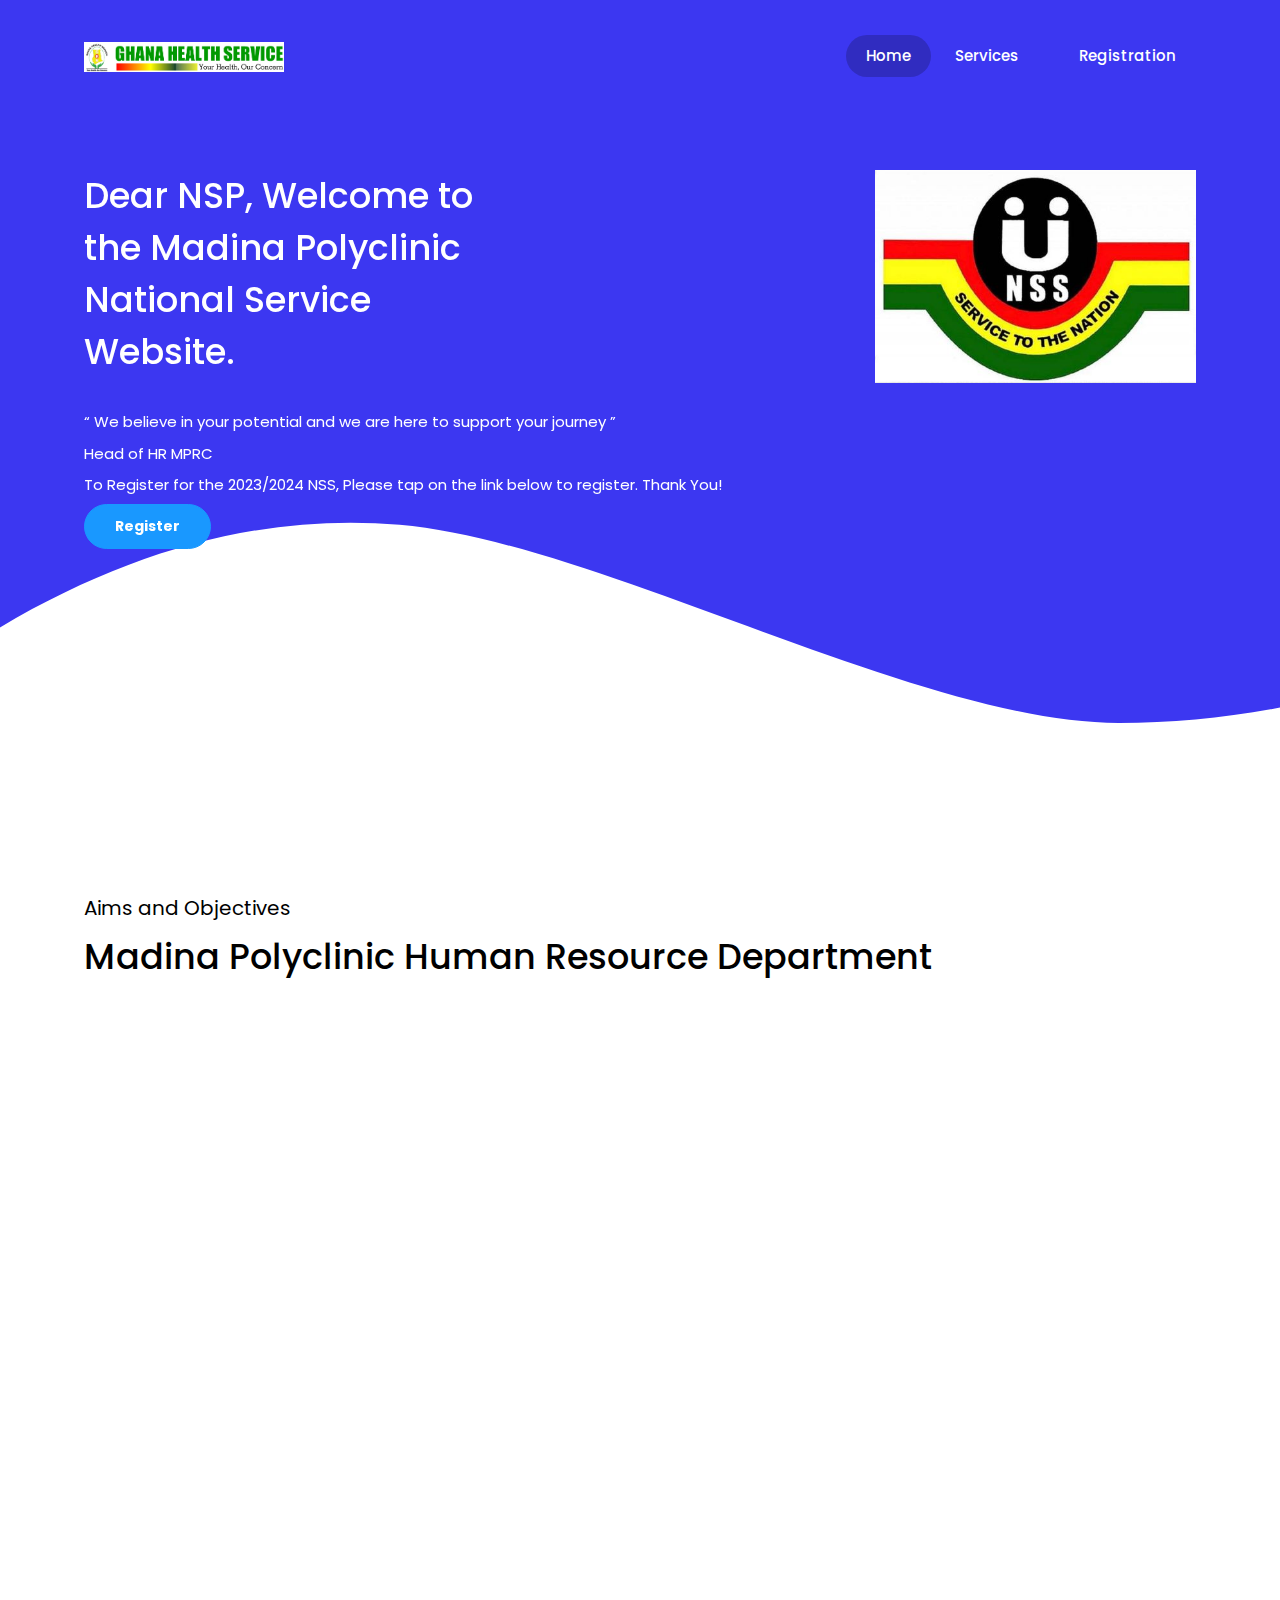
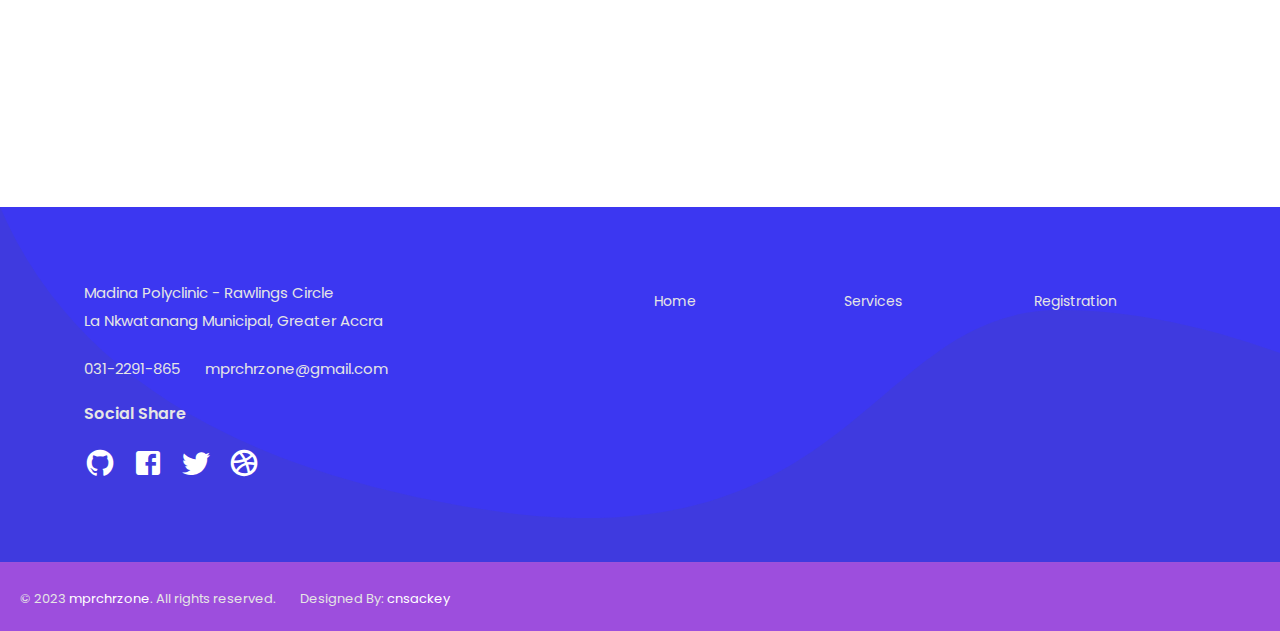
==== index.html @ 02d0d34f "nss" ====
<!DOCTYPE html>
<html lang="en">
	<head>
		<!-- Required meta tags --> 
		<meta charset="utf-8">
		<meta name="viewport" content="width=device-width, initial-scale=1, shrink-to-fit=no">
		<title>MPRC NSS REGISTRATION</title>
		<link rel="stylesheet" href="vendors/mdi/css/materialdesignicons.min.css">
		<link rel="stylesheet" href="vendors/owl.carousel/css/owl.carousel.css">
		<link rel="stylesheet" href="vendors/owl.carousel/css/owl.theme.default.min.css">
		<link rel="stylesheet" href="vendors/aos/css/aos.css">
		<link rel="stylesheet" href="vendors/jquery-flipster/css/jquery.flipster.css">
		<link rel="stylesheet" href="css/style.css">
		<link rel="shortcut icon" href="images/favi.png" />
		<link rel="preconnect" href="https://fonts.googleapis.com">
<link rel="preconnect" href="https://fonts.gstatic.com" crossorigin>
<link href="https://fonts.googleapis.com/css2?family=Dancing+Script&family=Karla:wght@300&family=Poppins:wght@200&display=swap" rel="stylesheet">
	</head>
	<body data-spy="scroll" data-target=".navbar" data-offset="50">
		<div id="mobile-menu-overlay"></div>
		<nav class="navbar navbar-expand-lg fixed-top">
			<div class="container">
				<a class="navbar-brand" href="#">
					<img src="images/logo.png" alt="Marshmallow">
				</a>
				<button class="navbar-toggler" type="button" data-toggle="collapse" data-target="#navbarTogglerDemo01" aria-controls="navbarTogglerDemo01" aria-expanded="false" aria-label="Toggle navigation">
				<span class="navbar-toggler-icon"><i class="mdi mdi-menu"> </i></span>
				</button>
				<div class="collapse navbar-collapse" id="navbarTogglerDemo01">
					
					<ul class="navbar-nav ml-auto align-items-center">
						<li class="nav-item active">
							<a class="nav-link" href="#home">Home <span class="sr-only">(current)</span></a>
						</li>
						<li class="nav-item">
							<a class="nav-link" href="#services">Services</a>
						</li>
						<li class="nav-item">
							<a class="nav-link" href="form.html">Registration</a>
						</li>
						<!-- <li class="nav-item">
							<a class="nav-link" href="#about">About</a>
						</li>

						<li class="nav-item">
							<a class="nav-link" href="#projects">Projects</a>
						</li>
						<li class="nav-item">
							<a class="nav-link" href="#testimonial">Testimonial</a>
						</li>
						<li class="nav-item">
							<a class="nav-link" href="#plans">Plans</a>
						</li>
						<li class="nav-item">
							<a class="nav-link btn btn-success" href="#contact">174-394-9560</a>
						</li> -->
					</ul>
				</div>
			</div>
		</nav>
		<div class="page-body-wrapper">
			<section id="home" class="home">
				<div class="container">
					<div class="row">
						<div class="col-sm-12">
							<div class="main-banner">
								<div class="d-sm-flex justify-content-between">
									<div data-aos="zoom-in-up">
										<div class="banner-title">
												<h3 class="font-weight-medium">Dear NSP,
												Welcome to the Madina Polyclinic National Service Website.
											</h3>
										</div>
										<p class="mt-3">

											<br>
											<q>
												We believe in your potential and we are here to support your journey
											</q>
												<p>Head of HR MPRC</p>
												To Register for the 2023/2024 NSS, Please tap on the link below to register. Thank You!
											
										</p>
										<a href="form.html" class="btn btn-secondary mt-3">Register</a>
									</div>
									<div class="mt-5 mt-lg-0">
										<img src="images/NSS.jpg" alt="marsmello" class="img-fluid" data-aos="zoom-in-up">
									</div>
								</div>
							</div>
						</div>
					</div>
				</div>


				
			</section>


		</section>
		 <section class="our-services" id="services">
			<div class="container">
				<div class="row">
					<div class="col-sm-12">
						<h5 class="text-dark">Aims and Objectives</h5>
						<h3 class="font-weight-medium text-dark mb-5">Madina Polyclinic Human Resource Department</h3>
					</div>
				</div>
				<div class="row" data-aos="fade-up">
					<div class="col-sm-4 text-center text-lg-left">
						<div class="services-box" data-aos="fade-down" data-aos-easing="linear" data-aos-duration="1500">
							<img src="images/integrated-marketing.svg" alt="integrated-marketing" data-aos="zoom-in">
							<h6 class="text-dark mb-3 mt-4 font-weight-medium">Employee Relations
							</h6>
							<p>To maintain positive employee relations and address workplace issues, conflicts, and grievances in a fair and efficient manner.
							</p>
						</div>
					</div>
					<div class="col-sm-4 text-center text-lg-left">
						<div class="services-box"   data-aos="fade-down" data-aos-easing="linear" data-aos-duration="1500">
							<img src="images/design-development.svg" alt="design-development" data-aos="zoom-in">
							<h6 class="text-dark mb-3 mt-4 font-weight-medium">Recruitment and Staffing
							</h6>
							<p> To attract, hire, and retain qualified healthcare professionals, ensuring the Polyclinic has a skilled and diverse workforce.
							</p>
						</div>
					</div>
					<div class="col-sm-4 text-center text-lg-left">
						<div class="services-box" data-aos="fade-down" data-aos-easing="linear" data-aos-duration="1500">
							<img src="images/digital-strategy.svg" alt="digital-strategy" data-aos="zoom-in">
							<h6 class="text-dark mb-3 mt-4 font-weight-medium">Diversity and Inclusion
							</h6>
							<p>To promote diversity and inclusivity in the workplace, fostering an environment where all employees are valued and respected.
							</p>
						</div>
					</div>
				</div>
				<div class="row" data-aos="fade-up">
					<div class="col-sm-4 text-center text-lg-left">
						<div class="services-box  pb-lg-0" data-aos="fade-down" data-aos-easing="linear" data-aos-duration="1500">
							<img src="images/digital-marketing.svg" alt="digital-marketing" data-aos="zoom-in">
							<h6 class="text-dark mb-3 mt-4 font-weight-medium">HR Technology and Analytics 
							</h6>
							<p>Introducing Technology measures to help make informed decision and streamline HR processes
							</p>
						</div>
					</div>
					<div class="col-sm-4 text-center text-lg-left">
						<div class="services-box pb-lg-0" data-aos="fade-down" data-aos-easing="linear" data-aos-duration="1500">
							<img src="images/growth-strategy.svg" alt="growth-strategy" data-aos="zoom-in">
							<h6 class="text-dark mb-3 mt-4 font-weight-medium">Compliance and Regulatory Affairs
							</h6>
							<p>To ensure the Polyclinic's HR policies and practices comply with all relevant labor laws and healthcare regulations.
							</p>
						</div>
					</div>
					<div class="col-sm-4 text-center text-lg-left">
						<div class="services-box pb-0" data-aos="fade-down" data-aos-easing="linear" data-aos-duration="1500">
							<img src="images/saving-strategy.svg" alt="saving-strategy" data-aos="zoom-in">
							<h6 class="text-dark mb-3 mt-4 font-weight-medium">Employee Engagement
							</h6>
							<p>To measure and enhance employee engagement and job satisfaction, ultimately improving patient care and overall hospital performance.

							</p>
						</div>
					</div>
				</div>
			</div>
		</section><br><br><br><br><br><br><br><br><br><br>
			<!-- <section class="our-services" id="services">
				<div class="container">
					<div class="row">
						<div class="col-sm-12">
							<h5 class="text-dark">We’re offering</h5>
							<h3 class="font-weight-medium text-dark mb-5">Creative Digital Agency</h3>
						</div>
					</div>
					<div class="row" data-aos="fade-up">
						<div class="col-sm-4 text-center text-lg-left">
							<div class="services-box" data-aos="fade-down" data-aos-easing="linear" data-aos-duration="1500">
								<img src="images/integrated-marketing.svg" alt="integrated-marketing" data-aos="zoom-in">
								<h6 class="text-dark mb-3 mt-4 font-weight-medium">Integrated 
									Marketing
								</h6>
								<p>Lorem ipsum dolor sit amet, 
									pretium pretium tempor.Lorem ipsum 
								</p>
							</div>
						</div>
						<div class="col-sm-4 text-center text-lg-left">
							<div class="services-box"   data-aos="fade-down" data-aos-easing="linear" data-aos-duration="1500">
								<img src="images/design-development.svg" alt="design-development" data-aos="zoom-in">
								<h6 class="text-dark mb-3 mt-4 font-weight-medium">Design & 
									Development
								</h6>
								<p>Lorem ipsum dolor sit amet, 
									pretium pretium tempor.Lorem ipsum 
								</p>
							</div>
						</div>
						<div class="col-sm-4 text-center text-lg-left">
							<div class="services-box" data-aos="fade-down" data-aos-easing="linear" data-aos-duration="1500">
								<img src="images/digital-strategy.svg" alt="digital-strategy" data-aos="zoom-in">
								<h6 class="text-dark mb-3 mt-4 font-weight-medium">Digital 
									Strategy
								</h6>
								<p>Lorem ipsum dolor sit amet, 
									pretium pretium tempor.Lorem ipsum 
								</p>
							</div>
						</div>
					</div>
					<div class="row" data-aos="fade-up">
						<div class="col-sm-4 text-center text-lg-left">
							<div class="services-box  pb-lg-0" data-aos="fade-down" data-aos-easing="linear" data-aos-duration="1500">
								<img src="images/digital-marketing.svg" alt="digital-marketing" data-aos="zoom-in">
								<h6 class="text-dark mb-3 mt-4 font-weight-medium">Digital 
									Marketing
								</h6>
								<p>Lorem ipsum dolor sit amet, 
									pretium pretium tempor.Lorem ipsum 
								</p>
							</div>
						</div>
						<div class="col-sm-4 text-center text-lg-left">
							<div class="services-box pb-lg-0" data-aos="fade-down" data-aos-easing="linear" data-aos-duration="1500">
								<img src="images/growth-strategy.svg" alt="growth-strategy" data-aos="zoom-in">
								<h6 class="text-dark mb-3 mt-4 font-weight-medium">Growth 
									Strategy
								</h6>
								<p>Lorem ipsum dolor sit amet, 
									pretium pretium tempor.Lorem ipsum 
								</p>
							</div>
						</div>
						<div class="col-sm-4 text-center text-lg-left">
							<div class="services-box pb-0" data-aos="fade-down" data-aos-easing="linear" data-aos-duration="1500">
								<img src="images/saving-strategy.svg" alt="saving-strategy" data-aos="zoom-in">
								<h6 class="text-dark mb-3 mt-4 font-weight-medium">Saving 
									Strategy
								</h6>
								<p>Lorem ipsum dolor sit amet, 
									pretium pretium tempor.Lorem ipsum 
								</p>
							</div>
						</div>
					</div>
				</div>
			</section>
			<section class="our-process" id="about">
				<div class="container">
					<div class="row">
						<div class="col-sm-6" data-aos="fade-up">
							<h5 class="text-dark">Our work process</h5>
							<h3 class="font-weight-medium text-dark">Discover New Idea With Us!</h3>
							<h5 class="text-dark mb-3">Imagination will take us everywhere</h5>
							<p class="font-weight-medium mb-4">Lorem ipsum dolor sit amet, <br> 
								pretium pretium tempor.Lorem ipsum dolor sit amet, consectetur
							</p>
							<div class="d-flex justify-content-start mb-3">
								<img src="images/tick.png" alt="tick" class="mr-3 tick-icon"  >
								<p class="mb-0">Lorem ipsum dolor sit amet, pretium pretium</p>
							</div>
							<div class="d-flex justify-content-start mb-3">
								<img src="images/tick.png" alt="tick" class="mr-3 tick-icon"  >
								<p class="mb-0">Lorem ipsum dolor sit amet, pretium pretium</p>
							</div>
							<div class="d-flex justify-content-start">
								<img src="images/tick.png" alt="tick" class="mr-3 tick-icon"  >
								<p class="mb-0">Lorem ipsum dolor sit amet, pretium pretium</p>
							</div>
						</div>
						<div class="col-sm-6 text-right" data-aos="flip-left" data-aos-easing="ease-out-cubic" data-aos-duration="2000">
							<img src="images/idea.png" alt="idea" class="img-fluid">
						</div>
					</div>
				</div>
			</section>
			<section class="our-projects" id="projects">
				<div class="container">
					<div class="row mb-5">
						<div class="col-sm-12">
							<div class="d-sm-flex justify-content-between align-items-center mb-2">
								<h3 class="font-weight-medium text-dark ">Let's See Our Latest Project</h3>
								<div><a href="#" class="btn btn-outline-primary">View more</a></div>
							</div>
						</div>
					</div>
				</div>
				<div class="mb-5" data-aos="fade-up">
					<div class="owl-carousel-projects owl-carousel owl-theme">
						<div class="item">
							<img src="images/carousel/slider1.jpg" alt="slider">
						</div>
						<div class="item">
							<img src="images/carousel/slider2.jpg" alt="slider">
						</div>
						<div class="item">
							<img src="images/carousel/slider3.jpg" alt="slider">
						</div>
						<div class="item">
							<img src="images/carousel/slider4.jpg" alt="slider">
						</div>
						<div class="item">
							<img src="images/carousel/slider5.jpg" alt="slider">
						</div>
						<div class="item">
							<img src="images/carousel/slider1.jpg" alt="slider">
						</div>
						<div class="item">
							<img src="images/carousel/slider2.jpg" alt="slider">
						</div>
						<div class="item">
							<img src="images/carousel/slider3.jpg" alt="slider">
						</div>
						<div class="item">
							<img src="images/carousel/slider4.jpg" alt="slider">
						</div>
						<div class="item">
							<img src="images/carousel/slider5.jpg" alt="slider">
						</div>
						<div class="item">
							<img src="images/carousel/slider1.jpg" alt="slider">
						</div>
						<div class="item">
							<img src="images/carousel/slider2.jpg" alt="slider">
						</div>
						<div class="item">
							<img src="images/carousel/slider3.jpg" alt="slider">
						</div>
						<div class="item">
							<img src="images/carousel/slider4.jpg" alt="slider">
						</div>
						<div class="item">
							<img src="images/carousel/slider5.jpg" alt="slider">
						</div>
					</div>
				</div>
				<div class="container">
					<div class="row pt-5 mt-5 pb-5 mb-5">
						<div class="col-sm-3">
							<div class="d-flex py-3 my-3 my-lg-0 justify-content-center" data-aos="fade-down">
								<img src="images/satisfied-client.svg" alt="satisfied-client" class="mr-3">
								<div>
									<h4 class="font-weight-bold text-dark mb-0"><span class="scVal">0</span>%</h4>
									<h5 class="text-dark mb-0">Satisfied clients</h5>
								</div>
							</div>
						</div>
						<div class="col-sm-3">
							<div class="d-flex py-3 my-3 my-lg-0 justify-content-center" data-aos="fade-up">
								<img src="images/finished-project.svg" alt="satisfied-client" class="mr-3">
								<div>
									<h4 class="font-weight-bold text-dark mb-0"><span class="fpVal">0</span></h4>
									<h5 class="text-dark mb-0">Finished Project</h5>
								</div>
							</div>
						</div>
						<div class="col-sm-3">
							<div class="d-flex py-3 my-3 my-lg-0 justify-content-center" data-aos="fade-down">
								<img src="images/team-members.svg" alt="Team Members" class="mr-3">
								<div>
									<h4 class="font-weight-bold text-dark mb-0"><span class="tMVal">0</span></h4>
									<h5 class="text-dark mb-0">Team Members</h5>
								</div>
							</div>
						</div>
						<div class="col-sm-3">
							<div class="d-flex py-3 my-3 my-lg-0 justify-content-center" data-aos="fade-up">
								<img src="images/our-blog-posts.svg" alt="Our Blog Posts" class="mr-3">
								<div>
									<h4 class="font-weight-bold text-dark mb-0"><span class="bPVal">0</span></h4>
									<h5 class="text-dark mb-0">Our Blog Posts</h5>
								</div>
							</div>
						</div>
					</div>
				</div>
			</section>
			<section class="testimonial" id="testimonial">
				<div class="container">
					<div class="row  mt-md-0 mt-lg-4">
						<div class="col-sm-6 text-white" data-aos="fade-up">
							<p class="font-weight-bold mb-3">Testimonials</p>
							<h3 class="font-weight-medium">Our customers are our <br>biggest fans</h3>
							<ul class="flipster-custom-nav">
								<li class="flipster-custom-nav-item">
									<a href="javascript:;" class="flipster-custom-nav-link" title="0"></a>
								</li>
								<li class="flipster-custom-nav-item">
									<a href="javascript:;" class="flipster-custom-nav-link"  title="1"></a>
								</li>
								<li class="flipster-custom-nav-item">
									<a href="javascript:;" class="flipster-custom-nav-link active" title="2"></a>
								</li>
								<li class="flipster-custom-nav-item">
									<a href="javascript:;" class="flipster-custom-nav-link"  title="3"></a>
								</li>
							</ul>
						</div>
						<div class="col-sm-6" data-aos="fade-up">
							<div id="testimonial-flipster">
								<ul>
									<li>
										<div class="testimonial-item">
											<img src="images/testimonial/testimonial1.jpg" alt="icon" class="testimonial-icons">
											<p>Lorem ipsum dolor sit amet, consectetur
												pretium pretium tempor.Lorem ipsum dolor sit amet, consectetur adipiscing elit. Ut pretium
											</p>
											<h6 class="testimonial-author">Mark Spenser</h6>
											<p class="testimonial-destination">Accounts</p>
										</div>
									</li>
									<li>
										<div class="testimonial-item">
											<img src="images/testimonial/testimonial2.jpg" alt="icon" class="testimonial-icons">
											<p>Lorem ipsum dolor sit amet, consectetur
												pretium pretium tempor.Lorem ipsum dolor sit amet, consectetur adipiscing elit. Ut pretium
											</p>
											<h6 class="testimonial-author">Tua Manuera</h6>
											<p class="testimonial-destination">Director,Dj market</p>
										</div>
									</li>
									<li>
										<div class="testimonial-item">
											<img src="images/testimonial/testimonial3.jpg" alt="icon" class="testimonial-icons">
											<p>Lorem ipsum dolor sit amet, consectetur
												pretium pretium tempor.Lorem ipsum dolor sit amet, consectetur adipiscing elit. Ut pretium
											</p>
											<h6 class="testimonial-author">Sarah Philip</h6>
											<p class="testimonial-destination">Chief Accountant</p>
										</div>
									</li>
									<li>
										<div class="testimonial-item">
											<img src="images/testimonial/testimonial4.jpg" alt="icon" class="testimonial-icons">
											<p>Lorem ipsum dolor sit amet, consectetur
												pretium pretium tempor.Lorem ipsum dolor sit amet, consectetur adipiscing elit. Ut pretium
											</p>
											<h6 class="testimonial-author">Mark Spenser</h6>
											<p class="testimonial-destination">Director,Dj market</p>
										</div>
									</li>
								</ul>
							</div>
						</div>
					</div>
				</div>
			</section>
			<section class="clients pt-5 mt-5"  data-aos="fade-up" data-aos-offset="-400">
				<div class="container">
					<div class="row">
						<div class="col-sm-12">
							<div class="d-sm-flex justify-content-between align-items-center">
								<img src="images/deloit.svg" alt="deloit" class="p-2 p-lg-0" data-aos="fade-down"  data-aos-offset="-400">
								<img src="images/erricson.svg" alt="erricson" class="p-2 p-lg-0" data-aos="fade-up"  data-aos-offset="-400">
								<img src="images/netflix.svg" alt="netflix" class="p-2 p-lg-0" data-aos="fade-down"  data-aos-offset="-400">
								<img src="images/instagram.svg" alt="instagram" class="p-2 p-lg-0" data-aos="fade-up"  data-aos-offset="-400">
								<img src="images/coinbase.svg" alt="coinbase" class="p-2 p-lg-0" data-aos="fade-down"  data-aos-offset="-400">
							</div>
						</div>
					</div>
				</div>
			</section>
			<section class="pricing-list" id="plans">
				<div class="container">
					<div class="row" data-aos="fade-up" data-aos-offset="-500">
						<div class="col-sm-12">
							<div class="d-sm-flex justify-content-between align-items-center mb-2">
								<div>
									<h3 class="font-weight-medium text-dark ">Checkout Pricing Plan</h3>
									<h5 class="text-dark ">Lorem ipsum dolor sit amet, consectetur pretium pretium tempor. Lorem ipsum dolor </h5>
								</div>
								<div class="mb-5 mb-lg-0 mt-3 mt-lg-0">
									<div class="d-flex align-items-center">
										<p class="mr-2 font-weight-medium monthly text-active check-box-label">Monthly</p>
										<label class="toggle-switch toggle-switch">
										<input type="checkbox" checked  id="toggle-switch">
										<span class="toggle-slider round"></span>
										</label>
										<p class="ml-2 font-weight-medium yearly check-box-label">Yearly</p>
									</div>
								</div>
							</div>
						</div>
					</div>
					<div class="row"  data-aos="fade-up" data-aos-offset="-300">
						<div class="col-sm-4">
							<div class="pricing-box">
								<img src="images/starter.svg" alt="starter">
								<h6 class="font-weight-medium title-text">Starter Business</h6>
								<h1 class="text-amount mb-4 mt-2">$23</h1>
								<ul class="pricing-list">
									<li>Create a free website</li>
									<li>Connect Domain</li>
									<li>Business and ecommerce</li>
									<li>Idea for smaller professional websites</li>
									<li>Web space</li>
								</ul>
								<a href="#" class="btn btn-outline-primary">Puchase Now</a>
							</div>
						</div>
						<div class="col-sm-4">
							<div class="pricing-box selected">
								<img src="images/proffessional.svg" alt="starter">
								<h6 class="font-weight-medium title-text">Professional</h6>
								<h1 class="text-amount mb-4 mt-2">$45</h1>
								<ul class="pricing-list">
									<li>Create a free website</li>
									<li>Connect Domain</li>
									<li>Business and ecommerce</li>
									<li>Idea for smaller professional websites</li>
									<li>Web space</li>
								</ul>
								<a href="#" class="btn btn-primary">Puchase Now</a>
							</div>
						</div>
						<div class="col-sm-4">
							<div class="pricing-box">
								<img src="images/premium.svg" alt="starter">
								<h6 class="font-weight-medium title-text">Premium</h6>
								<h1 class="text-amount mb-4 mt-2">$87</h1>
								<ul class="pricing-list">
									<li>Create a free website</li>
									<li>Connect Domain</li>
									<li>Business and ecommerce</li>
									<li>Idea for smaller professional websites</li>
									<li>Web space</li>
								</ul>
								<a href="#" class="btn btn-outline-primary">Puchase Now</a>
							</div>
						</div>
					</div>
				</div>
			</section>
			<section class="contactus" id="contact">
				<div class="container">
					<div class="row mb-5 pb-5">
						<div class="col-sm-5" data-aos="fade-up" data-aos-offset="-500">
							<img src="images/contact.jpg" alt="contact" class="img-fluid">
						</div>
						<div class="col-sm-7" data-aos="fade-up" data-aos-offset="-500">
							<h3 class="font-weight-medium text-dark mt-5 mt-lg-0">Got A Problem</h3>
							<h5 class="text-dark mb-5">Lorem ipsum dolor sit amet, consectetur pretium</h5>
							<form>
								<div class="row">
									<div class="col-sm-6">
										<div class="form-group">
											<input type="text" class="form-control" id="name" placeholder="Name*">
										</div>
									</div>
									<div class="col-sm-6">
										<div class="form-group">
											<input type="email" class="form-control" id="mail" placeholder="Email*">
										</div>
									</div>
									<div class="col-sm-12">
										<div class="form-group">
											<textarea name="message" id="message" class="form-control" placeholder="Message*" rows="5"></textarea>
										</div>
									</div>
									<div class="col-sm-12">
										<a href="#" class="btn btn-secondary">SEND</a>
									</div>
								</div>
							</form>
						</div>
					</div>
				</div>
			</section>
		</div> -->
		<footer class="footer">
			<div class="footer-top">
				<div class="container">
					<div class="row">
						<div class="col-sm-6">
							<address>
								<p>Madina Polyclinic - Rawlings Circle</p>
								<p class="mb-4">La Nkwatanang Municipal, Greater Accra </p>
								<div class="d-flex align-items-center">
									<p class="mr-4 mb-0">031-2291-865</p>
									<a href="mailto:mprchrzone@gmail.com" class="footer-link">mprchrzone@gmail.com</a>
								</div>
								<!-- <div class="d-flex align-items-center">
									<p class="mr-4 mb-0">+233 222 345 342</p>
									<a href="mailto:Marshmallow@yourmail.com" class="footer-link">Marshmallow@yourmail.com</a>
								</div> -->
							</address>
							<div class="social-icons">
								<h6 class="footer-title font-weight-bold">
									Social Share
								</h6>
								<div class="d-flex">
									<a href="#"><i class="mdi mdi-github-circle"></i></a>
									<a href="#"><i class="mdi mdi-facebook-box"></i></a>
									<a href="#"><i class="mdi mdi-twitter"></i></a>
									<a href="#"><i class="mdi mdi-dribbble"></i></a>
								
								</div>
							</div>
						</div>
						<div class="col-sm-6">
							<div class="row">
								<div class="col-sm-4">
									
									<ul class="list-footer">
										<li><a href="#" class="footer-link">Home</a></li>
										
										
									</ul>
								</div>
								<div class="col-sm-4">
									
									<ul class="list-footer">
										
										<li><a href="#" class="footer-link">Services</a></li>
										
									</ul>
								</div>
								<div class="col-sm-4">
									
									<ul class="list-footer">
										
										<li><a href="#" class="footer-link">Registration</a></li>
										
									</ul>
								</div>
							</div>
						</div>
					</div>
				</div>
			</div>
			<div class="footers-bottom">
				<div class="d-flex align-items-center">
					
					<p class="mb-0 text-small pt-1">© 2023 <a href="" class="text-white" target="_blank">mprchrzone</a>. All rights reserved.</p>
	
					<p class="mb-0 text-small pt-1 pl-4">Designed By: <a href="mailto:niisaki2016@gmail.com" class="text-white" target="_blank">cnsackey</a></p>
				</div>
			</div>
			
		</footer>
		<script src="vendors/base/vendor.bundle.base.js"></script>
		<script src="vendors/owl.carousel/js/owl.carousel.js"></script>
		<script src="vendors/aos/js/aos.js"></script>
		<script src="vendors/jquery-flipster/js/jquery.flipster.min.js"></script>
		<script src="js/template.js"></script>
	</body>
</html>
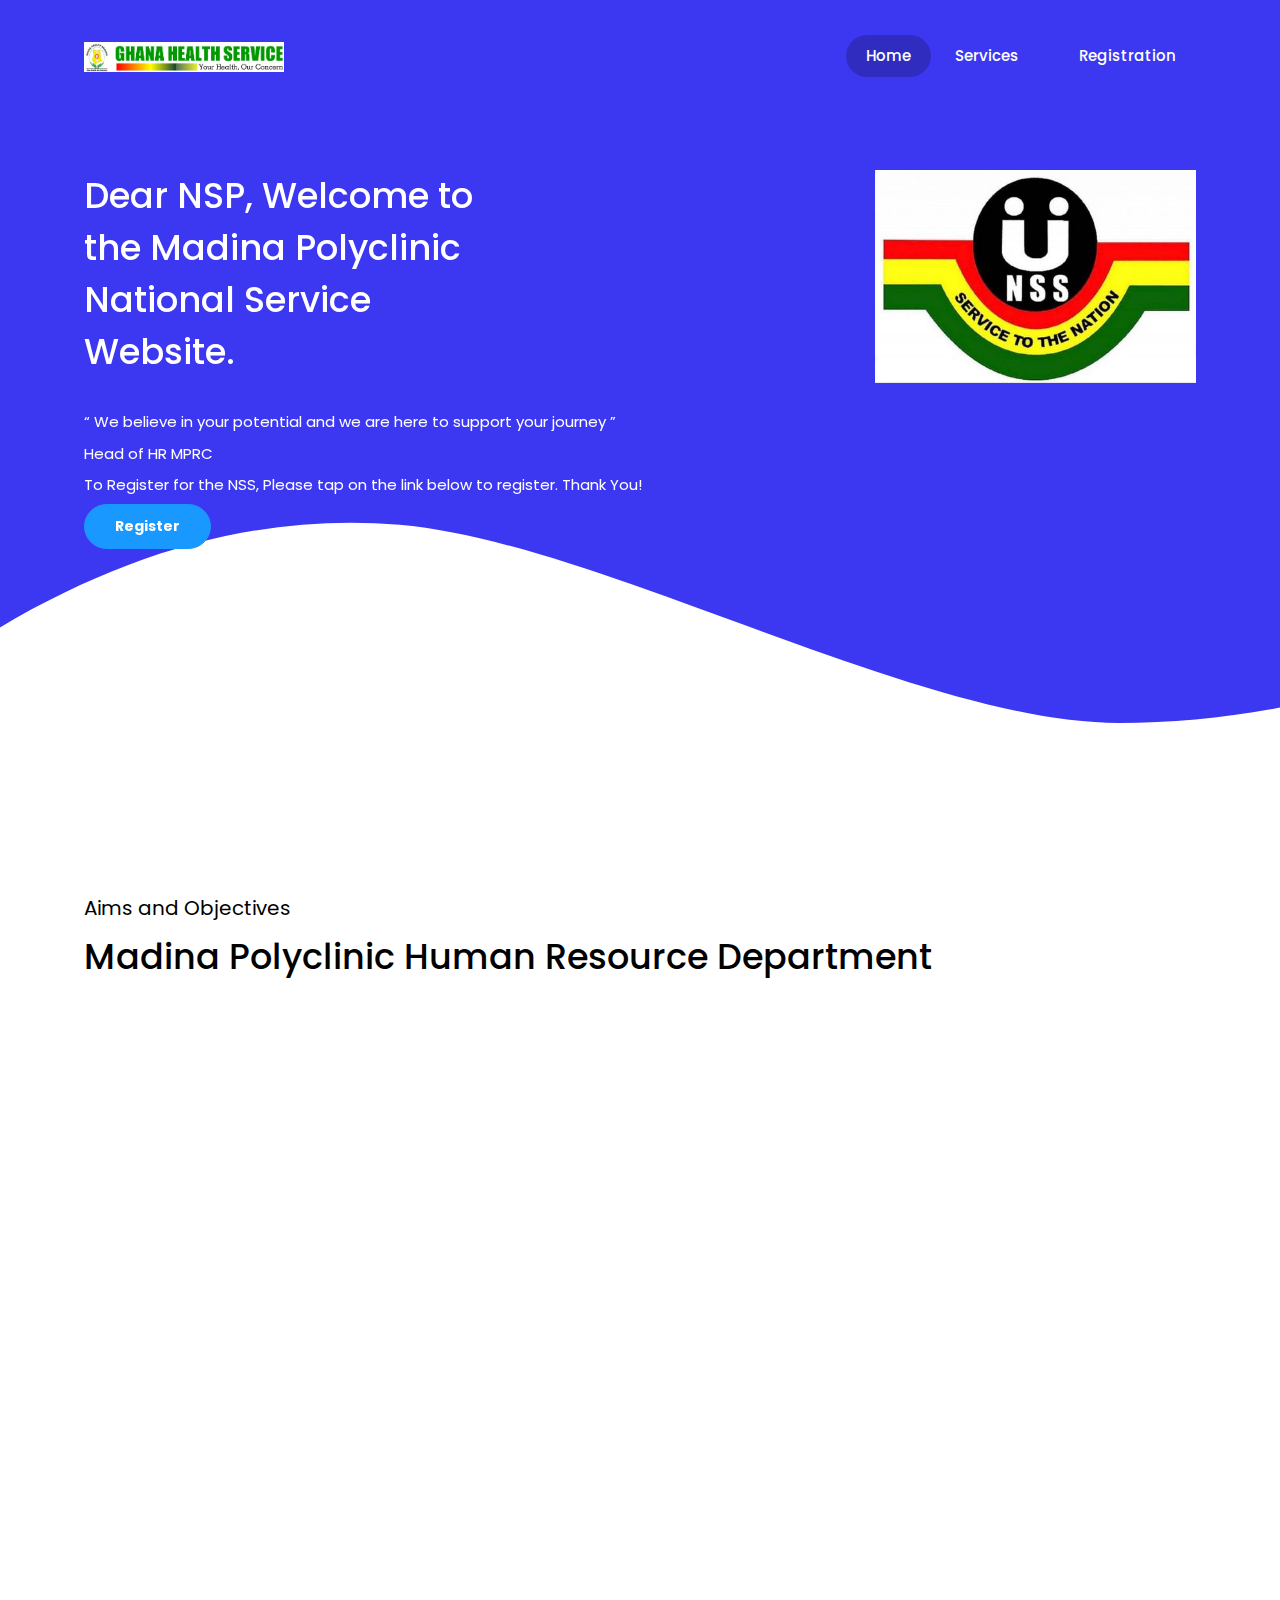
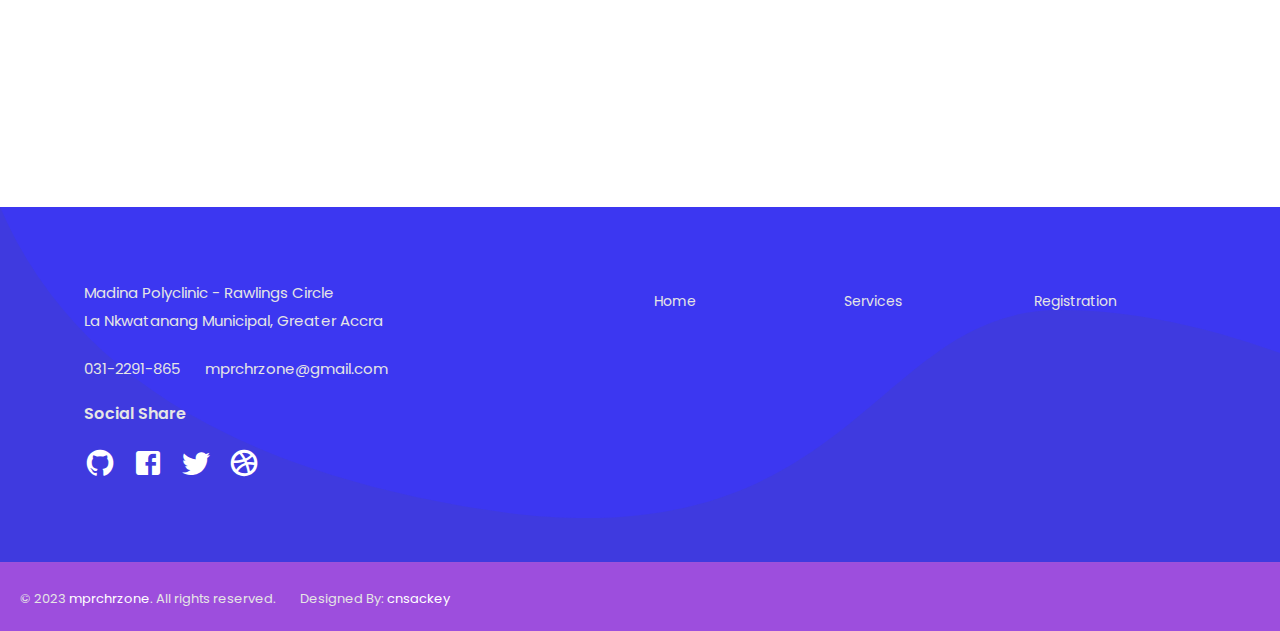
==== commit 46c99705: "jump" ====
--- a/index.html
+++ b/index.html
@@ -78,7 +78,7 @@
 												We believe in your potential and we are here to support your journey
 											</q>
 												<p>Head of HR MPRC</p>
-												To Register for the 2023/2024 NSS, Please tap on the link below to register. Thank You!
+												To Register for the NSS, Please tap on the link below to register. Thank You!
 											
 										</p>
 										<a href="form.html" class="btn btn-secondary mt-3">Register</a>
